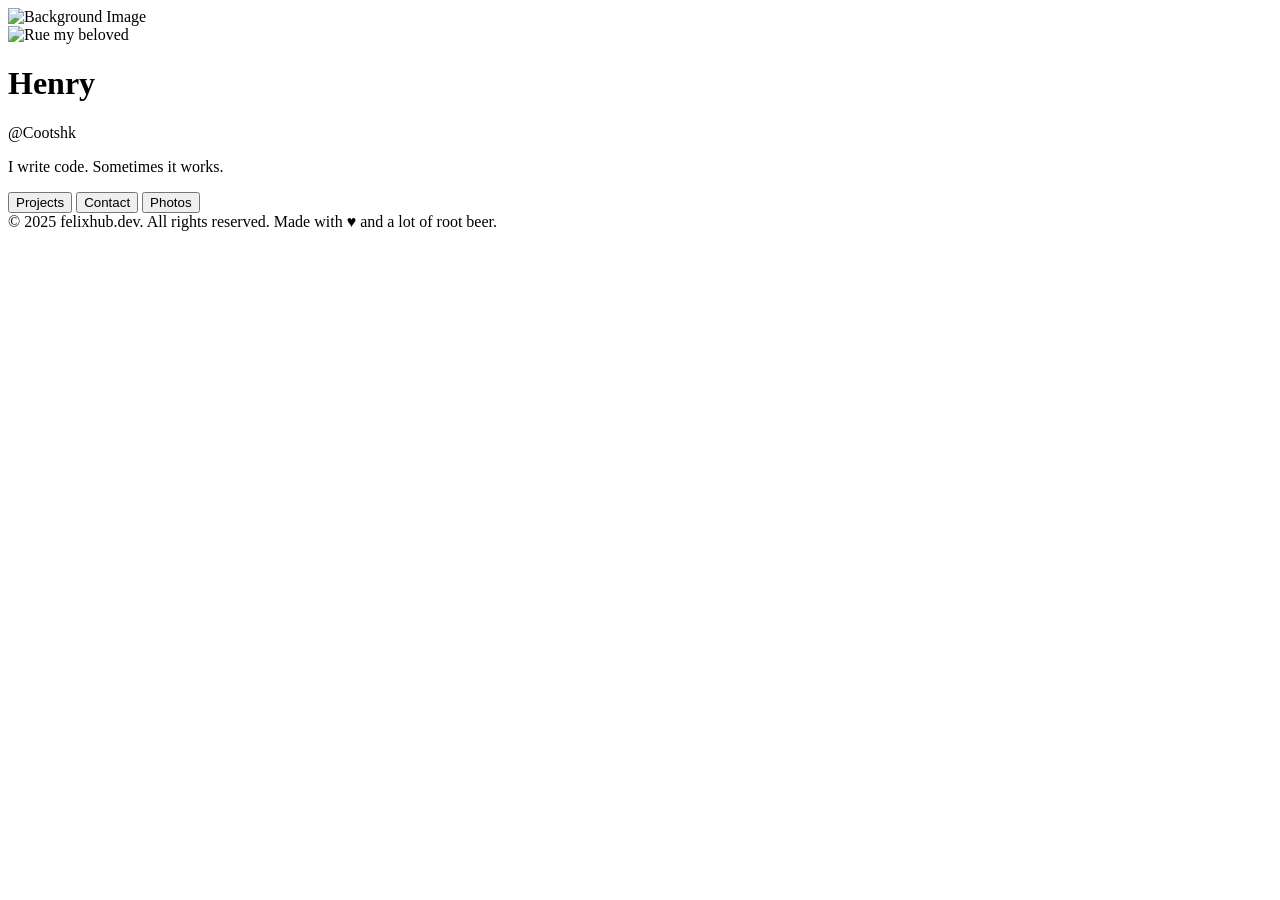
==== index.html @ ad225c22 "Waiting for something to happen?" ====
<!DOCTYPE html>
<html lang="en">
    <head>
        <meta charset="UTF-8">
        <meta name="viewport" content="width=device-width, initial-scale=1.0">
        <title id="page-title">Waiting for something to happen?</title>
        <link rel="stylesheet" href="/styles/index.css">
        <script src="/scripts/common.js"></script>
        <script src="/scripts/projects.js"></script>
        <script src="/scripts/contact.js"></script>
        <script src="/scripts/photos.js"></script>
        <script src="/scripts/index.js" defer></script>
<!--        <script src="/scripts/htmx.2.0.4.min.js" integrity="sha384-HGfztofotfshcF7+8n44JQL2oJmowVChPTg48S+jvZoztPfvwD79OC/LTtG6dMp+"></script>-->
        <link rel="icon" href="/favicon.ico" type="image/x-icon">
    </head>
    <body>
        <div id="background-container">
            <div id="background">
                <img src="/images/alaska.webp" alt="Background Image" id="background-image"/>
            </div>
        </div>
        <div id="overlay-container">
            <div id="overlay">
                <div id="profile-container">
                    <div class="glass" id="profile">
                        <img src="/images/rue.gif" alt="Rue my beloved" class="profile-picture" id="pfp">
                        <div id="profile-side">
                            <h1 id="name">Henry</h1>
                            <span class="subtitle" id="username">@Cootshk</span>
                            <!-- <div class="popout hidden" id="user-copy-popout"><span>Copied!</span></div> -->
                            <p>I write code. Sometimes it works.</p>
                        </div>
                    </div>
                    <noscript>
                        <div class="glass" id="noscript">
                            <p>Please enable JavaScript to use these buttons!</p>
                        </div>
                    </noscript>
                    <!--sse-->
                    <div class="glass" id="button-list">
                        <button class="nav" id="projects-button" onclick="loadSubPage('projects')">Projects</button>
                        <button class="nav" id="contact-button"  onclick="loadSubPage('contact')" >Contact</button>
                        <button class="nav" id="photos-button"   onclick="loadSubPage('photos')"  >Photos</button>
                    </div>
                    <!--/sse-->
                    <div class="glass" id="target"></div>
                </div>
            </div>
        </div>
        <footer class="glass" id="copyright">
            <span class="footer-text">&copy; 2025 felixhub.dev.</span>
            <span class="footer-text">All rights reserved.</span>
            <span class="footer-text">Made with &hearts; and a lot of root beer.</span>
        </footer>
    </body>
</html>
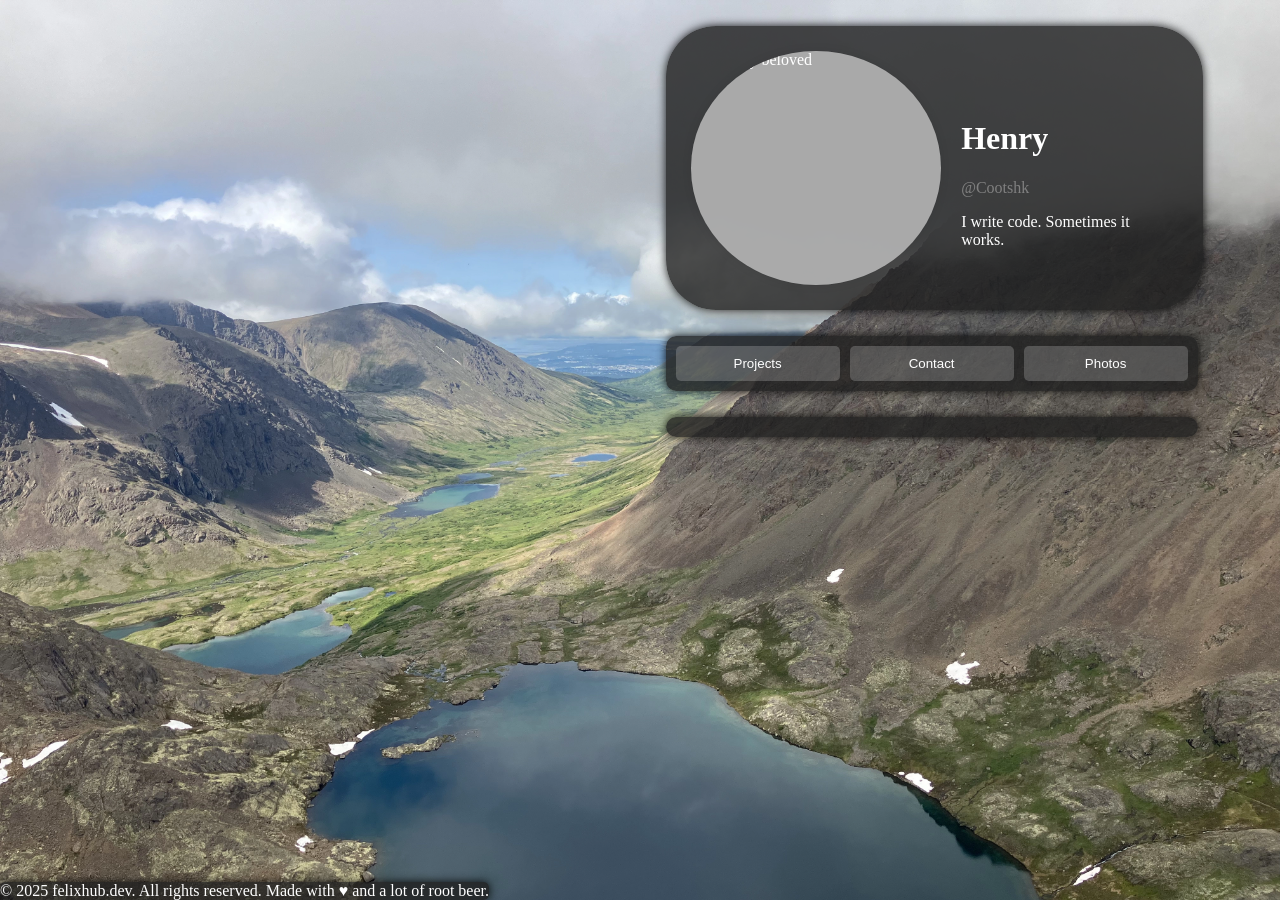
==== commit 64a3771a: "cleanup the images folder" ====
--- a/index.html
+++ b/index.html
@@ -16,7 +16,7 @@
     <body>
         <div id="background-container">
             <div id="background">
-                <img src="/images/alaska.webp" alt="Background Image" id="background-image"/>
+                <img src="/images/desktop/alaska.webp" alt="Background Image" id="background-image"/>
             </div>
         </div>
         <div id="overlay-container">
--- a/styles/index.css
+++ b/styles/index.css
@@ -0,0 +1,147 @@
+@import url('/styles/projects.css');
+@import url('/styles/contact.css');
+@import url('/styles/photos.css');
+
+:root {
+    --contact-grid-rows: 2;
+    --contact-grid-columns: 3;
+    overflow-x: hidden;
+    --background-width: 100vw;
+    --background-height: auto;
+}
+.mobile { /* override :root for mobile */
+    --contact-grid-rows: 3;
+    --contact-grid-columns: 2;
+    --background-width: auto;
+    --background-height: 100vh;
+}
+
+.hidden {
+    display: none !important;
+}
+.glass {
+    background-color: rgba(30, 30, 30, 0.8);
+    border-radius: 50px;
+    box-shadow: 0 0 10px rgba(0, 0, 0, 0.9);
+    color: white;
+    transition: background-color 0.3s ease-in-out;
+}
+@keyframes shake {
+    0%, 100% { transform: translateY(5px); }
+    25% { transform: translateY(-5px); }
+    50% { transform: translateY(5px); }
+    75% { transform: translateY(-5px); }
+}
+.shake {
+    animation: shake 0.4s infinite cubic-bezier(.68,-0.55,.27,1.55); /* backwards ease */
+}
+.large-shake {
+    animation: shake 0.25s infinite cubic-bezier(.68,-0.55,.27,1.55);
+}
+.no-list-style {
+    list-style: none;
+    padding: 0;
+    margin: 0;
+}
+
+#background-image {
+    position: fixed;
+    top: 0;
+    left: 0;
+    width: var(--background-width);
+    height: var(--background-height);
+    z-index: -1;
+}
+#overlay {
+    position: absolute;
+    top: 0;
+    left: 0;
+    width: 100vw;
+    height: 100vh;
+    z-index: 1;
+    display: flex;
+    justify-content: right;
+}
+#profile-container {
+    right: 0;
+    padding: 5%;
+    padding-top: 0px;
+    margin: 5%;
+    margin-top: 0px;
+    width: 40vw;
+    display: grid;
+    height: fit-content;
+}
+#profile {
+    right: 0;
+    padding: 5%;
+    margin: 5%;
+    margin-right: 1%;
+    width: 95%;
+    display: grid;
+    height: fit-content;
+}
+#pfp {
+    width: 250px;
+    height: auto;
+    border-radius: 50%;
+    box-shadow: 0 0 10px rgba(0, 0, 0, 0.1);
+    background-color: rgba(181, 181, 181, 0.9);
+}
+#profile-side {
+    grid-row: 1;
+    grid-column: 2;
+    display: flex;
+    flex-direction: column;
+    padding: 20px;
+    height: fit-content;
+}
+#name {
+    margin-top: 25%;
+}
+.subtitle {
+    color: grey;
+}
+#username {
+    text-decoration: none;
+}
+#username:hover {
+    text-decoration: underline;
+}
+
+#button-list {
+    margin: 5%;
+    margin-top: 0;
+    display: flex;
+    flex-direction: row;
+    align-items: center;
+    justify-content: center;
+    gap: 10px;
+    padding: 10px;
+    border-radius: 10px;
+    width: 100%;;
+}
+#button-list button {
+    width: 100%;
+    padding: 10px;
+    background-color: rgba(255, 255, 255, 0.2);
+    border: none;
+    border-radius: 5px;
+    color: white;
+    cursor: pointer;
+    transition: background-color 0.3s ease;
+}
+#target {
+    padding: 10px;
+    margin: 0px 5%;
+    width: 100%;
+    border-radius: 10px;
+}
+#copyright {
+    position: fixed;
+    bottom: 0;
+    left: 0;
+    z-index: 100;
+    border-radius: 5px 5px 5px 0px; /* should be squarely in the bottom left corner. */
+    padding-right: .5px;
+}
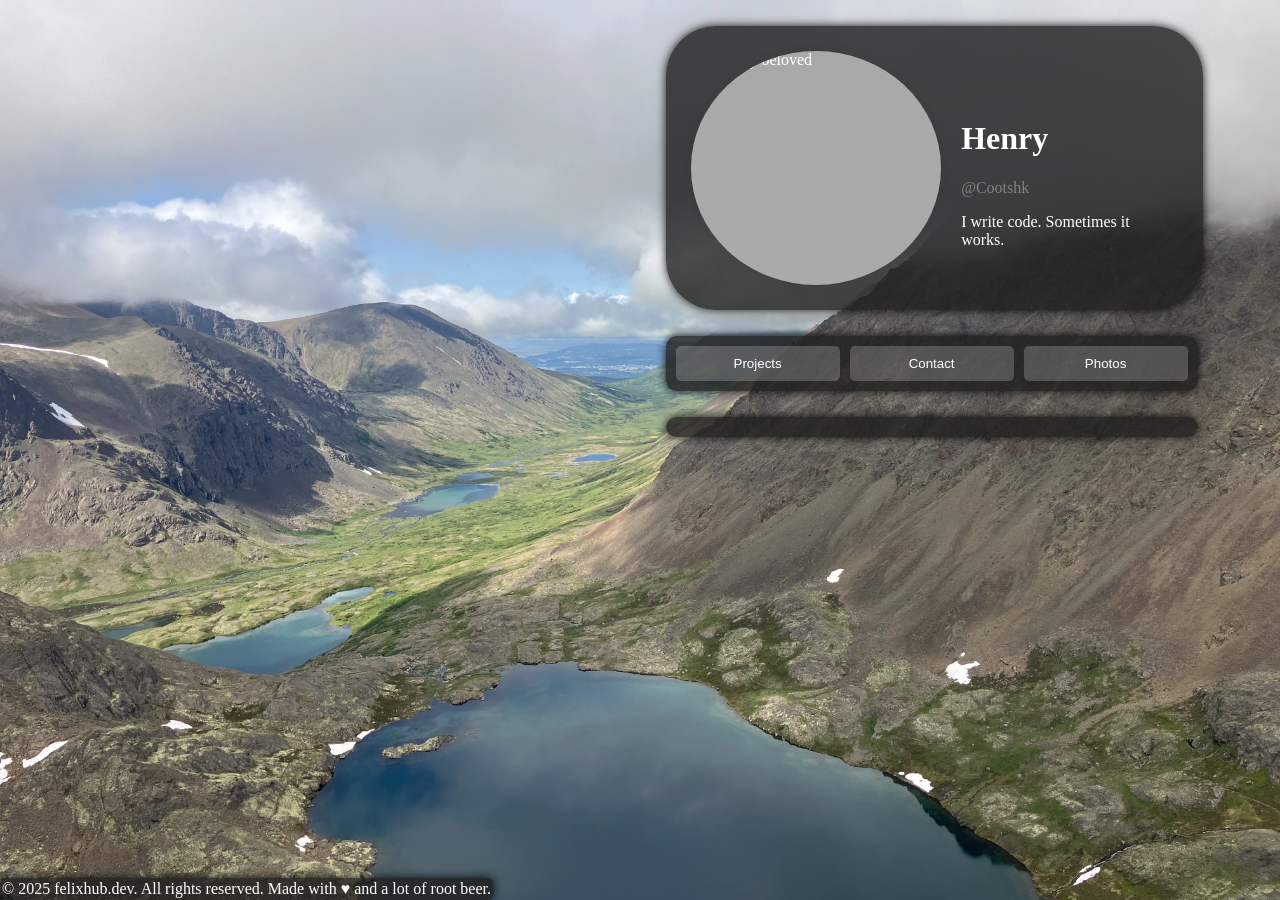
==== commit d44d1b6f: "remove mobile photos" ====
--- a/index.html
+++ b/index.html
@@ -16,7 +16,7 @@
     <body>
         <div id="background-container">
             <div id="background">
-                <img src="/images/desktop/alaska.webp" alt="Background Image" id="background-image"/>
+                <img src="/images/photos/alaska.webp" alt="Background Image" id="background-image"/>
             </div>
         </div>
         <div id="overlay-container">
--- a/styles/index.css
+++ b/styles/index.css
@@ -1,6 +1,7 @@
 @import url('/styles/projects.css');
 @import url('/styles/contact.css');
 @import url('/styles/photos.css');
+@import url('/styles/mobile.css');
 
 :root {
     --contact-grid-rows: 2;
@@ -8,12 +9,6 @@
     overflow-x: hidden;
     --background-width: 100vw;
     --background-height: auto;
-}
-.mobile { /* override :root for mobile */
-    --contact-grid-rows: 3;
-    --contact-grid-columns: 2;
-    --background-width: auto;
-    --background-height: 100vh;
 }
 
 .hidden {
@@ -25,6 +20,19 @@
     box-shadow: 0 0 10px rgba(0, 0, 0, 0.9);
     color: white;
     transition: background-color 0.3s ease-in-out;
+}
+.spacer {
+    box-shadow: 0 0 10px rgba(0, 0, 0, 0.9);
+    transition: background-color 0.3s ease-in-out;
+    width: auto;
+    display: block;
+    text-align: center;
+    padding: 10px;
+    margin: 10px;
+    background-color: rgba(255, 255, 255, 0.2);
+    border: none;
+    border-radius: 5px;
+    color: white;
 }
 @keyframes shake {
     0%, 100% { transform: translateY(5px); }
@@ -143,5 +151,5 @@
     left: 0;
     z-index: 100;
     border-radius: 5px 5px 5px 0px; /* should be squarely in the bottom left corner. */
-    padding-right: .5px;
+    padding: 2px;
 }
